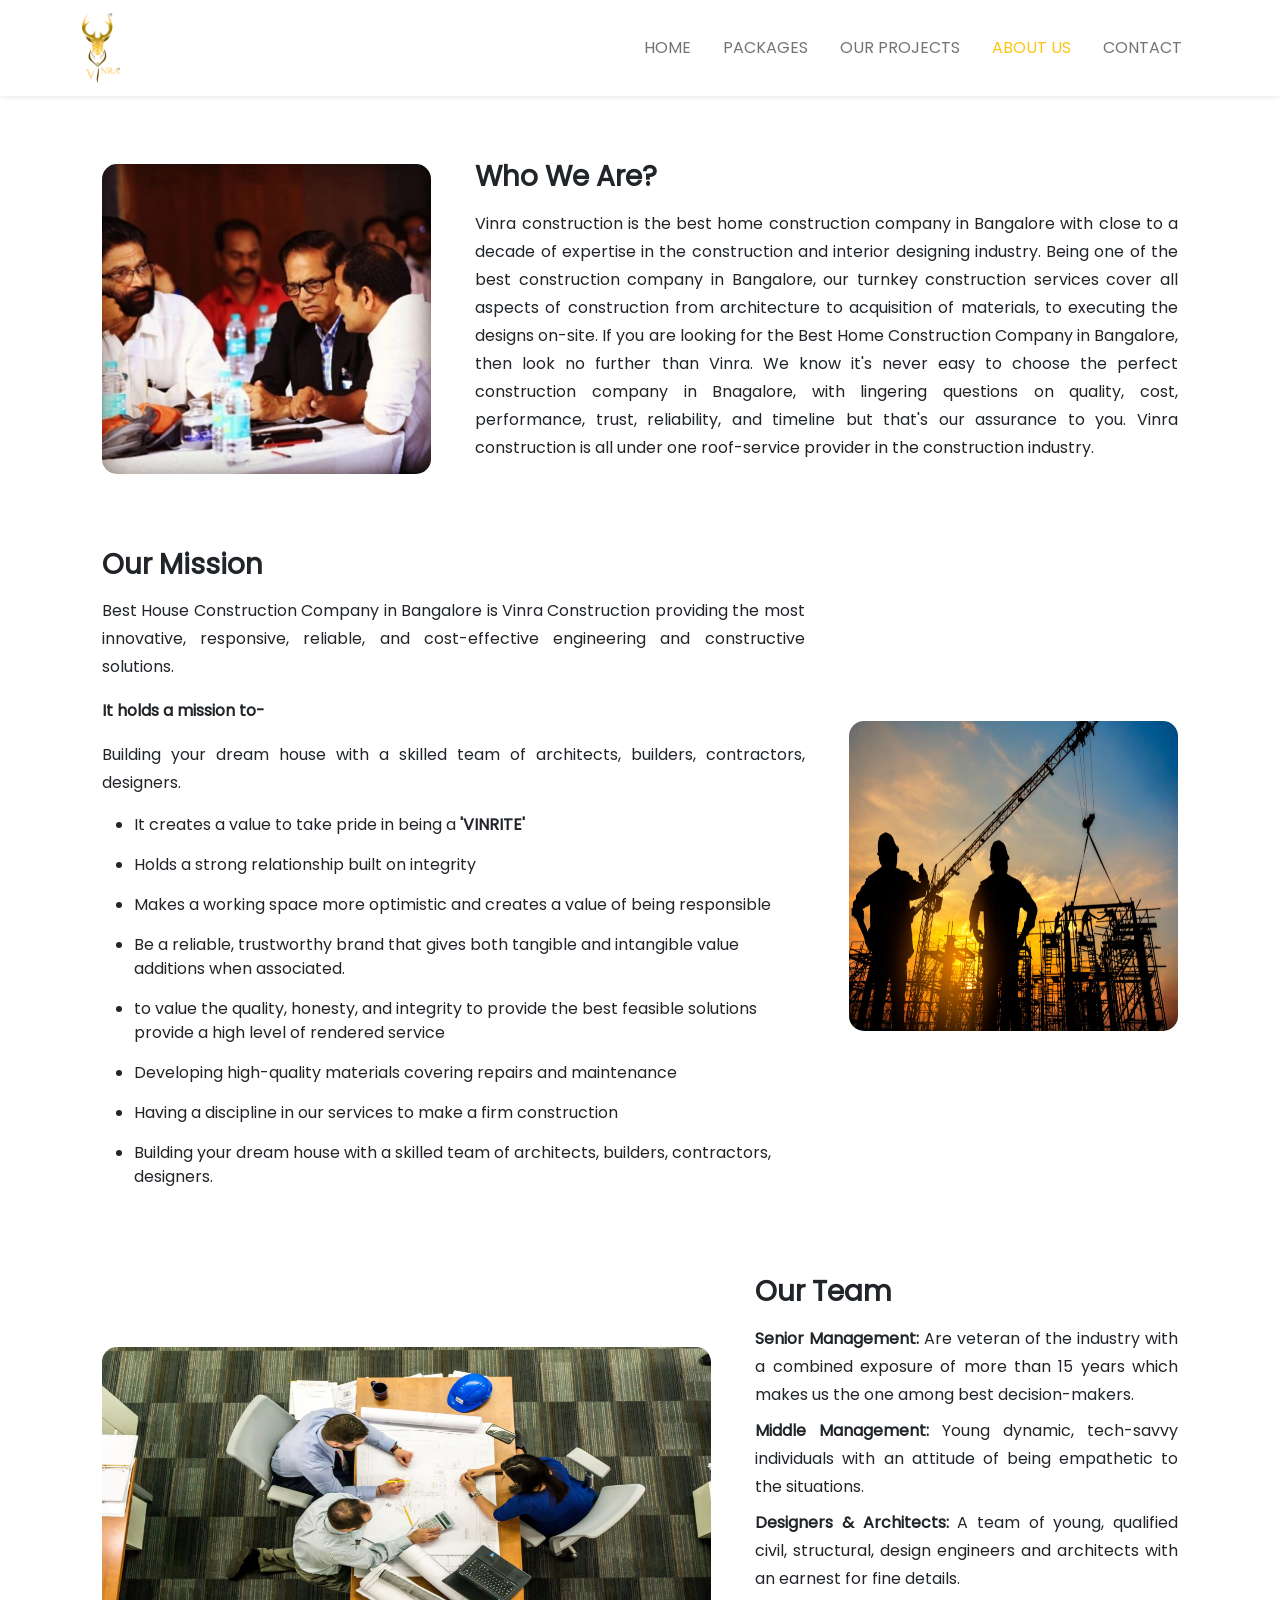
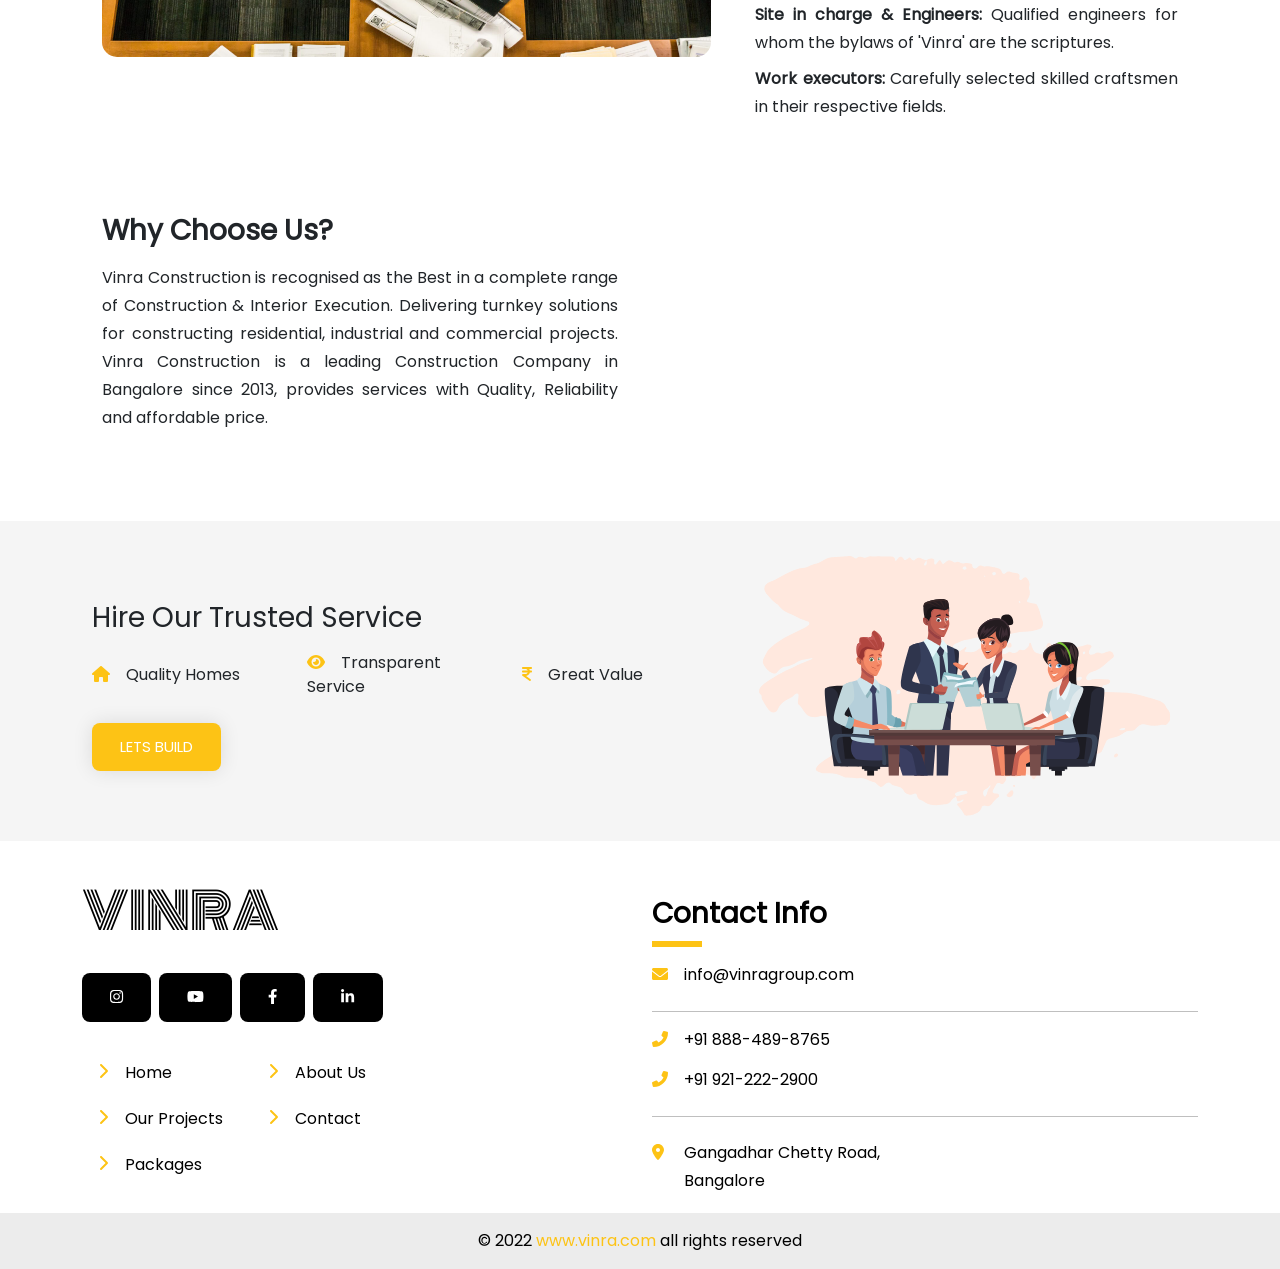
==== about-us.html @ 074fa720 "first commit" ====
<!DOCTYPE html>
<html lang="en">
<head>
  <meta charset="UTF-8">
  <meta http-equiv="X-UA-Compatible" content="IE=edge">
  <meta name="viewport" content="width=device-width, initial-scale=1.0">
  <link href="./assets/images/logo.png" type="image/x-icon" rel="icon">
  <title>About Us | Vinra</title>
  <!-- css library -->
  <link href="./assets/library/bootstrap/css/bootstrap.min.css" rel="stylesheet">
  <link href="./assets/library/fa/css/all.min.css" rel="stylesheet">
  <link href="./assets/library/animate/animate.min.css" rel="stylesheet">
  <link href="./assets/library/swiper/css/swiper.css" rel="stylesheet">
  <!-- custom css -->
  <link href="./assets/library/custom/css/main.css" rel="stylesheet">
</head>
<body>
  <!-- header -->
  <nav id="header" class="navbar navbar-expand-md navbar-light shadow-sm fixed-top navbar-custom">
    <div class="container">
      <a class="navbar-brand" href="index.html">
        <img class="img-fluid brand-img" src="./assets/images/logo.png" alt="">
      </a>
      <button class="navbar-toggler" type="button" data-bs-toggle="collapse" data-bs-target="#navbarScroll" aria-controls="navbarScroll" aria-expanded="false" aria-label="Toggle navigation">
        <span class="navbar-toggler-icon"></span>
      </button>
      <div class="collapse navbar-collapse" id="navbarScroll">
        <ul class="navbar-nav ms-auto my-2 my-lg-0 navbar-nav-scroll" style="--bs-scroll-height: 250px;">
          <li class="nav-item px-2">
            <a class="nav-link" href="index.html">HOME</a>
          </li>
          <li class="nav-item px-2">
            <a class="nav-link" href="packages.html">PACKAGES</a>
          </li>
          <li class="nav-item px-2">
            <a class="nav-link" href="our-projects.html">OUR PROJECTS</a>
          </li>
          <li class="nav-item px-2">
            <a class="nav-link active" href="about-us.html">ABOUT US</a>
          </li>
          <li class="nav-item px-2">
            <a class="nav-link" href="contact.html">CONTACT</a>
          </li>
        </ul>  
      </div>
    </div>
  </nav>
  <section class="main">
    <section id="about">
      <div class="container">
        <div class="about-block">
          <div class="row align-items-center">
            <div class="col-xs-12 col-sm-12 col-md-12 col-lg-4 col-xl-4 col-xxl-4 order-last order-lg-first">
              <div class="about-img">
                <img class="img-fluid" src="./assets/images/about/who-we-are.jpeg" alt="">
              </div>
            </div>
            <div class="col-xs-12 col-sm-12 col-md-12 col-lg-8 col-xl-8 col-xxl-8 order-first order-lg-last">
              <div class="about-content">
                <h3 class="fw-bold text-start mb-3">Who We Are?</h3>
                <p>
                  Vinra construction is the best home construction company in Bangalore with close 
                  to a decade of expertise in the construction and interior designing industry. 
                  Being one of the best construction company in Bangalore, our turnkey construction 
                  services cover all aspects of construction from architecture to acquisition of materials, 
                  to executing the designs on-site. If you are looking for the Best Home Construction Company 
                  in Bangalore, then look no further than Vinra. We know it's never easy to choose the perfect 
                  construction company in Bnagalore, with lingering questions on quality, cost, performance, 
                  trust, reliability, and timeline but that's our assurance to you. 
                  Vinra construction is all under one roof-service provider in the construction industry.
                </p>
              </div>
            </div>
          </div>
        </div>  
        <div class="about-block">
          <div class="row align-items-center">
            <div class="col-xs-12 col-sm-12 col-md-12 col-lg-8 col-xl-8 col-xxl-8">
              <div class="about-content">
                <h3 class="fw-bold text-start mb-3">Our Mission</h3>
                <p>
                  Best House Construction Company in Bangalore is Vinra Construction providing 
                  the most innovative, responsive, reliable, and cost-effective engineering and 
                  constructive solutions.
                </p>
                <p class="fw-bold">
                  It holds a mission to-
                </p>
                <p>
                  Building your dream house with a skilled team of 
                  architects, builders, contractors, designers.
                </p>
                <ul>
                  <li class="mb-3">
                    It creates a value to take pride in being a <span class="fw-bold">'VINRITE'</span>
                  </li>
                  <li class="mb-3">
                    Holds a strong relationship built on integrity
                  </li>
                  <li class="mb-3">
                    Makes a working space more optimistic and creates a value of being responsible
                  </li>
                  <li class="mb-3">
                    Be a reliable, trustworthy brand that gives both tangible 
                    and intangible value additions when associated.
                  </li>
                  <li class="mb-3">
                    to value the quality, honesty, and integrity to provide the best feasible 
                    solutions provide a high level of rendered service
                  </li>
                  <li class="mb-3">
                    Developing high-quality materials covering repairs and maintenance
                  </li>
                  <li class="mb-3">
                    Having a discipline in our services to make a firm construction
                  </li>
                  <li class="mb-3">
                    Building your dream house with a skilled team of architects, builders, contractors, designers.
                  </li>
                </ul>  
              </div>
            </div>
            <div class="col-xs-12 col-sm-12 col-md-12 col-lg-4 col-xl-4 col-xxl-4">
              <div class="about-img">
                <img class="img-fluid" src="./assets/images/about/mission.jpg" alt="">
              </div>
            </div>
          </div>
        </div>
        <div class="about-block">
          <div class="row align-items-center">
            <div class="col-xs-12 col-sm-12 col-md-12 col-lg-7 col-xl-7 col-xxl-7 order-last order-lg-first">
              <div class="about-img">
                <img class="img-fluid" src="./assets/images/about/our-team.jpg" alt="">
              </div>
            </div>
            <div class="col-xs-12 col-sm-12 col-md-12 col-lg-5 col-xl-5 col-xxl-5 order-first order-lg-last">
              <div class="about-content">
                <h3 class="fw-bold text-start mb-3">Our Team</h3>
                <p class="mb-2">
                  <span class="fw-bold">Senior Management:</span> 
                  Are veteran of the industry with a combined exposure of 
                  more than 15 years which makes us the one among best decision-makers.
                </p>
                <p class="mb-2">
                  <span class="fw-bold">Middle Management:</span> Young dynamic, tech-savvy individuals with an 
                    attitude of being empathetic to the situations.
                </p>    
                <p class="mb-2">
                  <span class="fw-bold">Designers & Architects:</span> A team of young, qualified civil, 
                  structural, design engineers and architects with an earnest for fine details.
                </p>  
                <p class="mb-2">
                  <span class="fw-bold">Site in charge & Engineers:</span> Qualified engineers for whom 
                  the bylaws of 'Vinra' are the scriptures.
                </p>  
                <p class="mb-2">
                  <span class="fw-bold">Work executors:</span> Carefully selected skilled craftsmen 
                  in their respective fields.
                </p>  
              </div>
            </div>
          </div>
        </div>
        <div class="about-block">
          <div class="row align-items-center">
            <div class="col-xs-12 col-sm-12 col-md-12 col-lg-5 col-xl-6 col-xxl-6">
              <div class="about-content">
                <h3 class="fw-bold text-start mb-3">Why Choose Us?</h3>
                <p class="mb-2">
                  Vinra Construction is recognised as the Best in a complete range of Construction & 
                  Interior Execution. Delivering turnkey solutions for constructing residential, 
                  industrial and commercial projects. Vinra Construction is a leading Construction 
                  Company in Bangalore since 2013, provides services with Quality, Reliability and 
                  affordable price.
                </p>
              </div>
            </div>
            <div class="col-xs-12 col-sm-12 col-md-12 col-lg-6 col-xl-6 col-xxl-6">
              <div class="about-video text-center">
                <iframe 
                  src="https://www.youtube.com/embed/7TGy35PVi9c">
                </iframe>
              </div>
            </div>
          </div>
        </div>  
      </div>
    </section>
    <!-- consultation -->
    <section id="consultation">
      <div class="container">
        <div class="row align-items-center">
          <div class="col-xs-12 col-sm-6 col-md-7 col-lg-7 col-xl-7 col-xxl-7">
            <div class="consult-block text-left">
              <h3 class=" mb-3">
                Hire Our Trusted Service
              </h3>
              <div class="row align-items-center">
                <div class="col-xs-12 col-xs-12 col-md-10 col-lg-6 col-xl-4">
                  <p class="mb-4">
                    <i class="fa fa-home me-3 text-primary"></i>Quality Homes
                  </p>
                </div>
                <div class="col-xs-12 col-xs-12 col-md-10 col-lg-6 col-xl-4">
                  <p class="mb-4">
                    <i class="fa fa-eye me-3 text-primary"></i>Transparent Service
                  </p>
                </div>
                <div class="col-xs-12 col-xs-12 col-md-10 col-lg-6 col-xl-4">
                  <p class="mb-4">
                    <i class="fa fa-inr me-3 text-primary"></i>Great Value
                  </p>
                </div>
              </div>    
              <button class="btn btn-primary" href="">LETS BUILD</button>
            </div>
          </div>
          <div class="col-xs-12 col-sm-6 col-md-5 col-lg-5 col-xl-5 col-xxl-5">
            <div class="image-block text-center">
              <img class="img-fluid" src="./assets/images/contact/consultation.svg">
            </div>
          </div>
        </div>
      </div>
    </section>          
    <!-- footer -->
    <section id="footer">
      <div class="container pt-4 pb-1 pt-4">
        <div class="row">
          <div class="col-xs-12 col-sm-12 col-md-6 col-lg-6 col-xl-6 col-xxl-6">
            <div class="comp-info">
              <h1 class="m-0 py-3 title-brand">VINRA</h1>
              <div class="d-flex py-3 sm-content">
                <a class="btn btn-secondary me-2" target="_blank" href="https://www.instagram.com/">
                  <i class="fa-brands fa-instagram"></i>
                </a>
                <a class="btn btn-secondary me-2" target="_blank" href="https://www.youtube.com/channel/">
                  <i class="fab fa-youtube"></i>
                </a>
                <a class="btn btn-secondary me-2" target="_blank" href="https://www.facebook.com/">
                  <i class="fab fa-facebook-f"></i>
                </a>
                <a class="btn btn-secondary me-2" target="_blank" href="https://www.linkedin.com/in/">
                  <i class="fab fa-linkedin-in"></i>
                </a>
              </div>
              <div class="link-content py-3 d-flex">
                <div class="left-link px-3">
                  <p class="mb-2">
                    <i class="fa-solid fa-chevron-right text-primary"></i>
                    <a class="btn btn-link text-decoration-none text-secondary" href="index.html">Home</a>
                  </p>
                  <p class="mb-2">
                    <i class="fa-solid fa-chevron-right text-primary"></i>
                    <a class="btn btn-link text-decoration-none text-secondary" href="our-projects.html">Our Projects</a>
                  </p>
                  <p class="mb-2">
                    <i class="fa-solid fa-chevron-right text-primary"></i>
                    <a class="btn btn-link text-decoration-none text-secondary" href="packages.html">Packages</a>
                  </p>
                </div>
                <div class="right-link px-3">
                  <p class="mb-2">
                    <i class="fa-solid fa-chevron-right text-primary"></i>
                    <a class="btn btn-link text-decoration-none text-secondary" href="about-us.html">About Us</a>
                  </p>
                  <p class="mb-2">
                    <i class="fa-solid fa-chevron-right text-primary"></i>
                    <a class="btn btn-link text-decoration-none text-secondary" href="contact.html">Contact</a>
                  </p>
                </div>
              </div>
            </div>
          </div>
          <div class="col-xs-12 col-sm-12 col-md-6 col-lg-6 col-xl-6 col-xxl-6">
            <div class="contact-content pt-3">
              <h3 class="fw-bold m-0 pb-3 my-3">Contact Info</h3>
              <p class="mb-4">
                <i class="fa fa-envelope me-3 text-primary"></i>info@vinragroup.com
              </p>
              <hr />
              <p class="mb-3">
                <i class="fa fa-phone-alt me-3 text-primary"></i>+91 888-489-8765
              </p>
              <p class="mb-4">
                <i class="fa fa-phone-alt me-3 text-primary"></i>+91 921-222-2900
              </p>
              <hr />
              <div class="pt-2">
                <p class="mb-1 addr-one">
                  <i class="fa fa-map-marker-alt me-3 text-primary"></i>
                  Gangadhar Chetty Road,
                </p>
                <p class="mb-3 ms-4 addr-three">
                  Bangalore
                </p>
              </div>
            </div>  
          </div>
        </div>
      </div>
      <div class="all-rights">
        <div class="container pt-3 pb-3">
          <div class="content">
            <p class="m-0 text-center">© 2022 <span class="text-primary">www.vinra.com</span> all rights reserved</p>
          </div>
        </div>
      </div>
    </section>
    <a href="#" class="scroll-top d-flex text-white align-items-center justify-content-center">
      <i class="fa-solid fa-arrow-up"></i>
    </a>
  </section>  
  <!-- js library -->
  <script src="./assets/library/jquery/jquery.min.js"></script>
  <script src="./assets/library/bootstrap/js/bootstrap.min.js"></script>
  <script src="./assets/library/fa/js/all.min.js"></script>
  <script src="./assets/library/swiper/js/swiper.min.js"></script>
  <script src="https://smtpjs.com/v3/smtp.js"></script>
  <!-- custom js -->
  <script src="./assets/library/custom/js/main.js"></script>
</body>
</html>
---- assets/library/custom/css/main.css ----
@font-face {
  font-family: PoppinsReguler;
  src:url("../../fonts/Poppins-Regular.ttf");
}
@font-face {
  font-family: Monoton;
  src:url("../../fonts/Monoton-Regular.ttf");
}
:root {
  --dark: #282F34;
  --light: #969595;
  --white: #FFFFFF;
  --primary: #fdc315;
  --secondary: #000;
  --hoverprim: #02e3e3;
  --hoversec: #6f8290;
  --green: #9cbb78;
}

/* common */
*{
  border: 0;
  margin: 0;
  padding: 0;
  box-sizing: border-box;
}
body{
  font-family: PoppinsReguler;
}
a, a:hover, a:focus{
  color: #212529;
  box-shadow: none !important;
}
.text-primary{
  color: var(--primary) !important;
}
.text-secondary{
  color: var(--secondary) !important;
}
.text-light{
  color: var(--light) !important;
}
.text-green{
  color: var(--green) !important;
}
.btn-primary, .btn-primary:hover,
.btn-primary:focus, .btn-primary:active,
.btn-primary:disabled, 
.btn-primary:active:focus:not(:disabled):not(.disabled){
  border: 0;
  z-index: 1;
  outline: 0;
  font-size: 15px;
  font-weight: 500;
  overflow: hidden;
  border-radius: 8px;
  padding: 13px 28px;
  position: relative;
  color: var(--white);
  transition: 0.2s ease;
  text-transform: capitalize;
  border-color: var(--primary);
  background: var(--primary);
  box-shadow: 0 0 20px rgba(0, 0, 0, .11);
}
.btn-primary:hover {
  transform: scale(1.06);
  -webkit-transform: scale(1.06);
  box-shadow: 0 0 30px rgba(0,0,0,.2);
  background-color: var(--secondary) !important;
}
.btn-secondary, .btn-secondary:hover,
.btn-secondary:focus, .btn-secondary:active,
.btn-secondary:disabled, 
.btn-secondary:active:focus:not(:disabled):not(.disabled){
  border: 0;
  z-index: 1;
  outline: 0;
  font-size: 15px;
  font-weight: 500;
  overflow: hidden;
  border-radius: 8px;
  padding: 13px 28px;
  position: relative;
  color: var(--white);
  transition: 0.2s ease;
  text-transform: capitalize;
  border-color: var(--secondary);
  background: var(--secondary);
  box-shadow: 0 0 20px rgba(0, 0, 0, .11);
}
.btn-secondary:hover {
  transform: scale(1.06);
  -webkit-transform: scale(1.06);
  box-shadow: 0 0 30px rgba(0,0,0,.2);
  background-color: var(--primary) !important;
}
.btn-lg{
  font-size: 18px !important;
  height: 80px !important;
  line-height: 80px !important;
  padding: 0 80px !important;
}
.btn-yellow{
  color: var(--secondary) !important;
  background-color: var(--primary) !important;
}
.btn-yellow:hover{
  background-color: var(--white) !important; 
}
.btn-green{
  color: var(--white) !important;
  border-color: var(--green) !important;
  background-color: var(--green) !important;
}
.title-brand{
  font-size: 50px;
  font-weight: 500;
  font-family: Monoton;
}
.main{
  margin-top: 95px;
}
.scroll-top{
  opacity: 0;
  right: 15px;
  bottom: 15px;
  z-index: 995;
  width: 40px;
  height: 40px;
  position: fixed;
  visibility: hidden;
  border-radius: 40px;
  transition: all 0.4s;
  background: var(--primary);
}
.scroll-top.active {
  opacity: 1;
  visibility: visible;
}
@media (max-width: 576px) {}

/* header */
.navbar-custom{
  background-color: #FFFFFF;
}
.navbar-custom .brand-img{
  width: 100%;
  height: 70px;
}
.navbar-custom .nav-item .nav-link:hover{
  color: rgba(0,0,0,1);
}
.navbar-custom .nav-item .nav-link.active{
  color: var(--primary);
}
.navbar-custom .drop-toggle{
  position: relative;
  display: inline-block;
}
.navbar-custom .drop-menu{
  min-width: 180%;
  background: #f2f2f2;
  display: none;
  position: absolute;
  z-index: 999;
  left: 0;
}
.navbar-custom .drop-toggle:hover .drop-menu{
  display: block;
  list-style: none;
  padding: 10px 0px 10px 0px;
}
.navbar-custom .drop-list a{
  text-decoration: none;
  padding: 7px 0px 7px 0px;
}

/* footer */
#footer{
  color: var(--secondary);
  background-color: #FFFFFF;
}
#footer .comp-info .link-content a{
  transition: .7s;
}
#footer .comp-info .link-content a:hover{
  letter-spacing: 2px;
}
#footer .contact-content h3 {
  position: relative;
}
#footer .contact-content h3::after {
  left: 0;
  bottom: 0;
  width: 50px;
  content: "";
  position: absolute;
  border: 3px solid var(--primary);
  background-color: var(--primary);
}
#footer .contact-content .addr-two,
#footer .contact-content .addr-three {
  padding-left: 8px;  
}
#footer .all-rights{
  background-color: #ececec;
}

/* landing */
#landing{
  width: 100%;
}
#landing .carousel-caption{
  top: 50%;
  left: 4%;
  width: 40%;
}
#landing .carousel-caption h4{
  color: #fff;
  font-weight: 600;
  line-height: 32px;
  text-align: left;
  padding: 30px 30px;
  letter-spacing: 2px;
  box-sizing: border-box;
  backdrop-filter: blur(9px);
  background: rgba(9,9,9,.2);
  border-radius: 25px 5px 25px 5px;
  border: 3px solid var(--primary);
}

/* expertise */
#expertise{
  width: 100%;
  background: var(--white);
}
#expertise .container{
  padding-top: 30px;
  padding-bottom: 20px;
}
#expertise .expertise-block{
  padding: 20px 20px 20px 20px;
}
#expertise .expertise-block .flip-card {
  width: 240px;
  height: 240px;
  perspective: 1000px;
  border-radius: 10px;
  border: 1px solid var(--white);
  background-color: transparent;
}
#expertise .expertise-block .flip-card-inner {
  width: 100%;
  height: 100%;
  position: relative;
  text-align: center;
  border-radius: 10px;
  border: 1px solid var(--white);
  transition: transform 0.6s;
  transform-style: preserve-3d;
  backface-visibility: hidden;
  -moz-backface-visibility: hidden;
  box-shadow: 0 4px 8px 0 rgba(0, 0, 0, 0.2);
}
#expertise .expertise-block .flip-card:focus {
  outline: 0;
}
#expertise .expertise-block .flip-card:hover .flip-card-inner,
#expertise .expertise-block .flip-card:focus .flip-card-inner{
  transform: rotateY(180deg);
}
#expertise .expertise-block .flip-card-front,
#expertise .expertise-block .flip-card-back {
  width: 100%;
  height: 100%;
  position: absolute;
}
#expertise .expertise-block .flip-card-front img{
  width: 105px;
  height: 105px;
}
#expertise .expertise-block .flip-card-front {
  z-index: 2;
  color: black;
  border-radius: 10px;
  background: var(--white);
  padding: 30px 15px 10px 15px;
  border: 1px solid var(--white);
}
#expertise .expertise-block .flip-card-back {
  z-index: 1;
  color: white;
  display: flex;
  align-items: center;
  justify-content: center;
  border-radius: 10px;
  transform: rotateY(180deg);
  background: var(--primary);
  padding: 10px 15px 10px 15px;
  border: 1px solid var(--primary);
}

/* how-it-works */
#how-it-works {
  width: 100%;
	background-color: #FFF8E6;
}
#how-it-works .container{
  padding-top: 30px;
  padding-bottom: 30px;
}
#how-it-works .work-block{
  padding: 20px 20px 20px 20px;
}
#how-it-works .work-img{
  text-align: center;
  padding: 20px 50px 20px 50px;
}
#how-it-works .work-img img{
  height: 80%;
}
#how-it-works .work-body{
  text-align: justify;
  border-radius: 10px;
  background: #FFFFFF;
  padding: 20px 10px 20px 10px;
  
}
#how-it-works .swiper-button-prev,  
#how-it-works .swiper-button-next{
  top: 35%;
  width: 30px;
  height: 15px;
  padding: 15px 5px;
  border-radius: 20px;
  background-size: 10px 16px;
  background-color: var(--primary);
}
@media (min-width: 992px) {}
@media (max-width: 576px) {
  #how-it-works .work-img{
    padding: 10px 25px 10px 25px;
  }
  #how-it-works .swiper-button-prev,  
  #how-it-works .swiper-button-next{
    top: 25%;
  }
  #how-it-works .swiper-button-prev{
    left: 0px;
  }
  #how-it-works .swiper-button-next{
    right: 0px;
  }
}  

/* why choose */
#why-choose{
  width: 100%;
  background: url("../../../images/why-choose/backgroud.png");
}
#why-choose .container{
  padding-top: 30px;
  padding-bottom: 20px;
}
#why-choose .choose-block{
  padding: 20px 20px 20px 20px;
}
#why-choose .choose-content{
  height: 193px;
  text-align: center;
  border-radius: 5px;
  background: #fff;
  margin: 15px 10px;
  padding: 20px 15px 15px 15px;
  box-shadow: 0 35px 30px 0 rgba(0,0,0,.06);
}
#why-choose .choose-content img{
  width: 70px;
}

/* packages */
#packages{
  background: rgb(250, 250, 250) none repeat scroll 0% 0%;
}
#packages .container{
  padding-top: 30px;
  padding-bottom: 20px;
}
#packages .package-block{
  background-color: #fff;
  margin: 20px 10px 20px 10px;
  padding: 5px 15px 15px 15px;
  box-shadow: 0 0 20px rgb(0 0 0 / 7%); 
}
#packages .acc-header{
  padding: 10px 10px 10px 10px;
}
#packages .acc-header img{
  width: 90px;
  padding: 10px 10px 10px 10px;
}
#packages .acc-header h5{
  font-weight: 600;
  padding: 0px 0px 0px 15px;
}
#packages .accordion-item{
  border: unset;
  border-top: 1px solid rgba(0,0,0,.125);
}
#packages .accordion-button:not(.collapsed){
  color: unset;
  background-color: unset;
  box-shadow: unset;
}
#packages .accordion-button:focus{
  border-color: unset;
  box-shadow: unset;
}
#packages .list-group-item{
  border: unset;
}

/* faq */
#faq {
  width: 100%;
	background-color: #F5F5F5;
}
#faq .container{
  padding-top: 30px;
  padding-bottom: 20px;
}
#faq .faq-block{
  padding: 30px 40px;
  border-radius: 15px;
  background-color: rgba(0,0,0,0.7);
}
#faq .faq-block .accordion-item,
#faq .faq-block .accordion-header,
#faq .faq-block .accordion-button,
#faq .faq-block .accordion-collapse,
#faq .faq-block .accordion-body{
  background-color: transparent
}
#faq .faq-block .accordion-header,
#faq .faq-block .accordion-button{
  color: var(--primary);
}
#faq .faq-block .accordion-collapse,
#faq .faq-block .accordion-body{
  color: var(--white);
}
#faq .accordion-item{
  border: unset;
  border-top: 1px solid rgba(0,0,0,.125);
}
#faq .accordion-button:not(.collapsed){
  color: unset;
  background-color: unset;
  box-shadow: unset;
}
#faq .accordion-button::after{
  display: none;
}
#faq .accordion-button:focus{
  border-color: unset;
  box-shadow: unset;
}
#faq .list-group-item{
  border: unset;
}

/* brands */
#brands {
  width: 100%;
	background-color: #ffffff;
}
#brands .container{
  padding-top: 30px;
  padding-bottom: 30px;
}
#brands .swiper-block{
  padding: 20px 15px 20px 15px;
}

/* testimonials */
#testimonials {
  width: 100%;
	background-color: #fff;
}
#testimonials .container{
  padding-top: 30px;
  padding-bottom: 20px;
}
#testimonials .swiper-block{
  padding: 20px 15px 20px 15px;
}
#testimonials .slider-container {
	position: relative;
}
#testimonials .swiper-container {
	position: static;
	width: 86%;
	text-align: center;
}
#testimonials .swiper-button-prev:focus,
#testimonials .swiper-button-next:focus {
	outline: none;
}
#testimonials .swiper-button-prev {
	left: -12px;
	background-image: url("data:image/svg+xml;charset=utf-8,%3Csvg%20xmlns%3D'http%3A%2F%2Fwww.w3.org%2F2000%2Fsvg'%20viewBox%3D'0%200%2028%2044'%3E%3Cpath%20d%3D'M0%2C22L22%2C0l2.1%2C2.1L4.2%2C22l19.9%2C19.9L22%2C44L0%2C22L0%2C22L0%2C22z'%20fill%3D'%23707375'%2F%3E%3C%2Fsvg%3E");
	background-size: 18px 28px;
}
#testimonials .swiper-button-next {
	right: -12px;
	background-image: url("data:image/svg+xml;charset=utf-8,%3Csvg%20xmlns%3D'http%3A%2F%2Fwww.w3.org%2F2000%2Fsvg'%20viewBox%3D'0%200%2028%2044'%3E%3Cpath%20d%3D'M27%2C22L27%2C22L5%2C44l-2.1-2.1L22.8%2C22L2.9%2C2.1L5%2C0L27%2C22L27%2C22z'%20fill%3D'%23707375'%2F%3E%3C%2Fsvg%3E");
	background-size: 18px 28px;
}
#testimonials .card {
	border: none;
  position: relative;
  padding: 10px 10px 10px 10px;
	background-color: transparent;
}
#testimonials .card-image {
	width: 80px;
	height: 80px;
	margin-right: auto;
	margin-bottom: 1.25rem;
	margin-left: auto;
	border-radius: 50%;
}
#testimonials .card-body {
	padding: 0;
}
#testimonials .testimonial-text {
	margin-bottom: 1rem;
}
#testimonials .testimonial-author {
	margin-bottom: 0;
	color: #181c3b;
}
@media (min-width: 1200px) {
  #testimonials .swiper-container {
    width: 96%;
  }
  #testimonials .swiper-button-prev {
    left: -28px;
  }
  #testimonials .swiper-button-next {
    right: -28px;
  }
}
@media (min-width: 992px) {
  #testimonials .swiper-container {
    width: 92%;
  }
  #testimonials .swiper-button-prev {
    left: -16px;
    width: 22px;
    background-size: 22px 34px;
  }
  #testimonials .swiper-button-next {
    right: -16px;
    width: 22px;
    background-size: 22px 34px;
  }
}

/* consultation */
#consultation{
  width: 100%;
  background-color: #F5F5F5;
}
#consultation .container{
  padding-top: 30px;
  padding-bottom: 20px;
}
#consultation .consult-block{
  padding: 15px 10px 15px 10px;
}
#consultation .video-block iframe{
  width: 100%;
  height: 280px;
  border-radius: 15px;
}

/* recent works */
#recent-work{
  width: 100%;
  background-color: #FFFFFF;
}
#recent-work .container{
  padding-top: 30px;
  padding-bottom: 30px;
}
#recent-work .work-content{
  padding: 15px 10px 15px 10px;
}
#recent-work .img-content img{
  border-radius: 15px;
}
#recent-work .info-content{
  border-radius: 15px;
  padding: 15px 10px 15px 10px;
  box-shadow: 0 0 20px rgba(0,0,0,.1);
}
#recent-work .info-content .col-6:nth-child(1),
#recent-work .info-content .col-6:nth-child(3){
  border-right: 1px solid var(--light);
}
#recent-work .info-content .recent-btn{
  background-color: #fdc315;
  border: 1px solid #fdc315;
}

/* about */
#about{
  width: 100%;
  background: #FFFFFF;
}
#about .container{
  padding-top: 30px;
  padding-bottom: 30px;
}
#about .about-block{
  padding: 20px 10px 20px 10px;
}
#about .about-img,
#about .about-content{
  padding: 15px 10px 15px 10px;
}
#about .about-img img{
  width: 100%;
  height: 310px;
  border-radius: 15px;
}
#about .about-video iframe{
  width: 100%;
  height: 280px;
  border-radius: 15px;
}
#about .about-content p{
  font-size: 16px;
  line-height: 28px;
  text-align: justify;
}

/* contact form */
#contact-form{
  width: 100%;
  background: #FFFFFF;
}
#contact-form .container{
  padding-top: 30px;
  padding-bottom: 30px;
}
#contact-form .form-block{
  border-radius: 25px;
  background: #F5F5F5;
  padding: 25px 10px 25px 10px;
}

/* contact info */
#contact-info{
  width: 100%;
  background: #FFFFFF;
}
#contact-info .container{
  padding-top: 30px;
  padding-bottom: 30px;
}
#contact-info .info-content{
  padding: 25px 10px 25px 10px;
}
#contact-info .map-content{
  background: #F5F5F5;
}
#contact-info .map-content iframe{
  width: 100%;
  height: 400px;
}

/* construction types */
#const-types{
  width: 100%;
  background: url("../../../images/why-choose/backgroud.png");
}
#const-types .container{
  padding-top: 30px;
  padding-bottom: 30px;
}
#const-types .const-block{
  padding: 20px 10px 20px 10px;
}
#const-types .const-image img{
  width: 100%;
  height: 450px;
  border-radius: 15px;
}
#const-types .const-content{
  position: relative;
  border-radius: 15px;
  text-align: justify;
  margin: -40px 15px 5px 15px;
  padding: 15px 10px 15px 10px;
  background-color: #FFFFFF;
  box-shadow: 0px 10px 30px 0px rgba(0,0,0,0.1);
}

/* greenhome landing */
#greenhome-landing{
  width: 100%;
  background: url("../../../images/green-home/bg-green-home.png") center center no-repeat;
  background-size: cover;  
}
#greenhome-landing .container{
  padding-top: 30px;
  padding-bottom: 30px; 
}
#greenhome-landing .lt-content{
  padding-top: 25px;
  padding-bottom: 25px; 
}
#greenhome-landing .rt-content{
  padding: 25px 55px 25px 55px;
}
#greenhome-landing .rt-content img{
  border-radius: 5px;
  box-shadow: 0 35px 30px 0 rgba(0,0,0,.06);
}

/* greenhome necessity */
#greenhome-necessity{
  width: 100%;
  background-color:var(--white); 
}
#greenhome-necessity .container{
  padding-top: 30px;
  padding-bottom: 20px;
}
#greenhome-necessity .necessity-content{
  padding: 20px 25px 20px 25px;
}

/* greenhome how */
#greenhome-how{
  width: 100%;
  background: var(--white);
}
#greenhome-how .container{
  padding-top: 30px;
  padding-bottom: 20px;
}
#greenhome-how .how-block{
  padding: 20px 20px 20px 20px;
}
#greenhome-how .how-content{
  padding: 20px 20px;
}

/* greenhome why */
#greenhome-why{
  width: 100%;
  color: var(--white);
  background: url("../../../images/green-home/bg-why.png") center center no-repeat;
  background-size: cover;
  background-attachment: fixed;
}
#greenhome-why .container{
  padding-top: 30px;
  padding-bottom: 20px;
}
#greenhome-why .why-block{
  padding: 20px 20px 20px 20px;
}
#greenhome-why .why-content{
  height: 193px;
  text-align: left;
  padding: 20px 20px;
}
#greenhome-why .why-content img{
  width: 70px;
}

/* greenhome consultation */
#greenhome-consult{
  width: 100%;
  background: url("../../../images/green-home/green-consult.png") center center no-repeat;
  background-size: cover;
}
#greenhome-consult .container{
  padding-top: 30px;
  padding-bottom: 20px;
}
#greenhome-consult .consult-block{
  padding: 15px 10px 15px 10px;
}



/* quote */
/* #quote{
  width: 100%;
  color: #000;
  background-color: var(--primary);
}
#quote .container{
  padding-top: 30px;
  padding-bottom: 20px;
}
#quote .quote-content{
  padding: 15px 10px 15px 10px;
} */
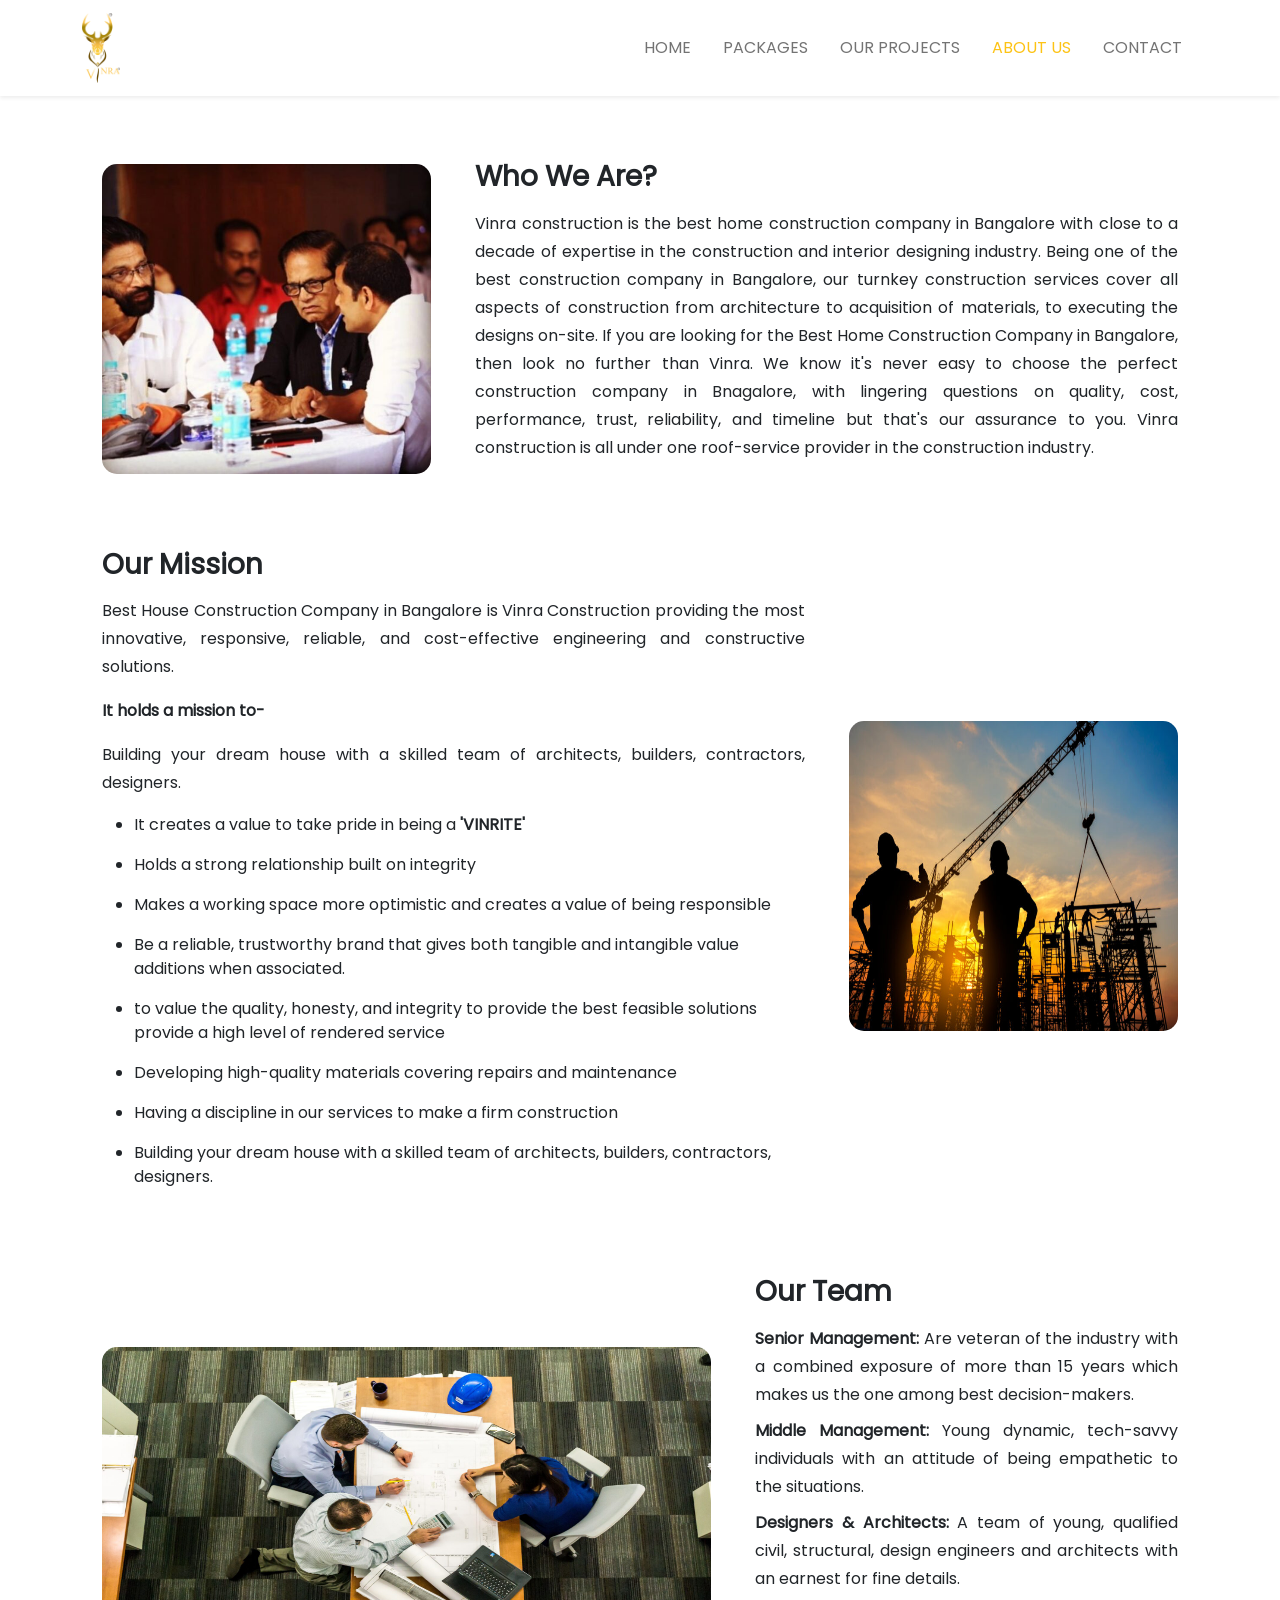
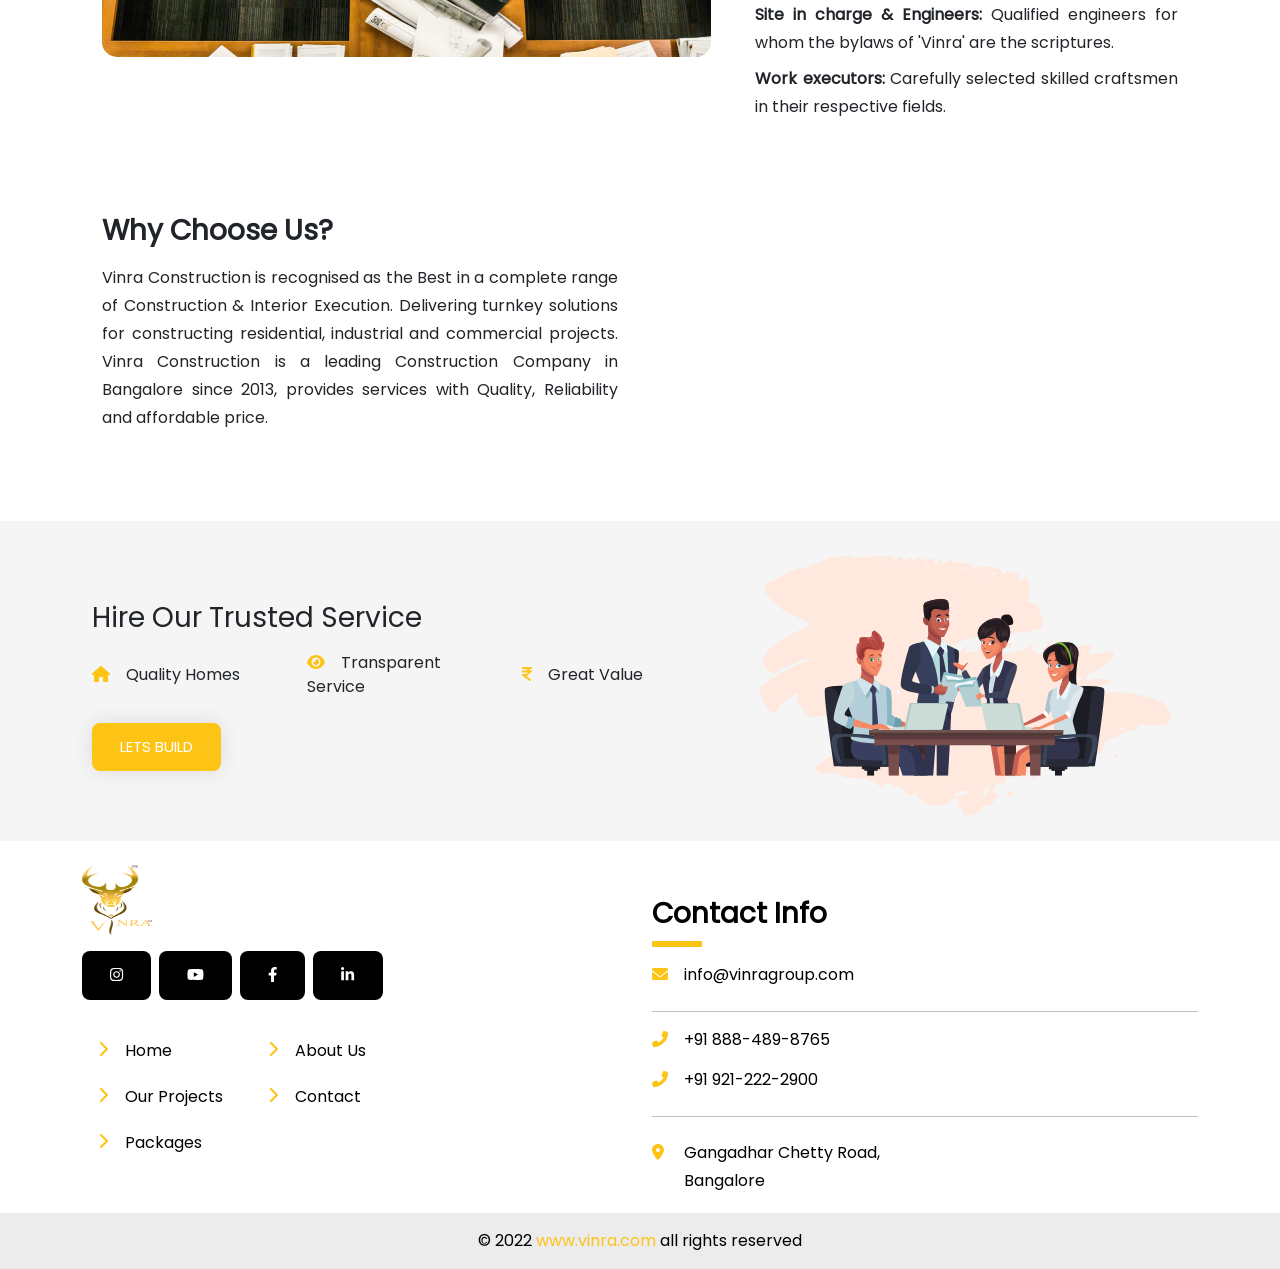
==== commit 43165c12: "final update." ====
--- a/about-us.html
+++ b/about-us.html
@@ -51,14 +51,14 @@
         <div class="about-block">
           <div class="row align-items-center">
             <div class="col-xs-12 col-sm-12 col-md-12 col-lg-4 col-xl-4 col-xxl-4 order-last order-lg-first">
-              <div class="about-img">
+              <div class="about-img animated wow fadeInDown" data-wow-delay="1s">
                 <img class="img-fluid" src="./assets/images/about/who-we-are.jpeg" alt="">
               </div>
             </div>
             <div class="col-xs-12 col-sm-12 col-md-12 col-lg-8 col-xl-8 col-xxl-8 order-first order-lg-last">
               <div class="about-content">
-                <h3 class="fw-bold text-start mb-3">Who We Are?</h3>
-                <p>
+                <h3 class="fw-bold text-start mb-3 animated wow zoomIn" data-wow-delay="1s">Who We Are?</h3>
+                <p class="animated wow fadeInLeft" data-wow-delay="1s">
                   Vinra construction is the best home construction company in Bangalore with close 
                   to a decade of expertise in the construction and interior designing industry. 
                   Being one of the best construction company in Bangalore, our turnkey construction 
@@ -77,51 +77,53 @@
           <div class="row align-items-center">
             <div class="col-xs-12 col-sm-12 col-md-12 col-lg-8 col-xl-8 col-xxl-8">
               <div class="about-content">
-                <h3 class="fw-bold text-start mb-3">Our Mission</h3>
-                <p>
-                  Best House Construction Company in Bangalore is Vinra Construction providing 
-                  the most innovative, responsive, reliable, and cost-effective engineering and 
-                  constructive solutions.
-                </p>
-                <p class="fw-bold">
-                  It holds a mission to-
-                </p>
-                <p>
-                  Building your dream house with a skilled team of 
-                  architects, builders, contractors, designers.
-                </p>
-                <ul>
-                  <li class="mb-3">
-                    It creates a value to take pride in being a <span class="fw-bold">'VINRITE'</span>
-                  </li>
-                  <li class="mb-3">
-                    Holds a strong relationship built on integrity
-                  </li>
-                  <li class="mb-3">
-                    Makes a working space more optimistic and creates a value of being responsible
-                  </li>
-                  <li class="mb-3">
-                    Be a reliable, trustworthy brand that gives both tangible 
-                    and intangible value additions when associated.
-                  </li>
-                  <li class="mb-3">
-                    to value the quality, honesty, and integrity to provide the best feasible 
-                    solutions provide a high level of rendered service
-                  </li>
-                  <li class="mb-3">
-                    Developing high-quality materials covering repairs and maintenance
-                  </li>
-                  <li class="mb-3">
-                    Having a discipline in our services to make a firm construction
-                  </li>
-                  <li class="mb-3">
-                    Building your dream house with a skilled team of architects, builders, contractors, designers.
-                  </li>
-                </ul>  
+                <h3 class="fw-bold text-start mb-3 animated wow zoomIn" data-wow-delay="1s">Our Mission</h3>
+                <div class="animated wow fadeInRight" data-wow-delay="1s">
+                  <p>
+                    Best House Construction Company in Bangalore is Vinra Construction providing 
+                    the most innovative, responsive, reliable, and cost-effective engineering and 
+                    constructive solutions.
+                  </p>
+                  <p class="fw-bold">
+                    It holds a mission to-
+                  </p>
+                  <p>
+                    Building your dream house with a skilled team of 
+                    architects, builders, contractors, designers.
+                  </p>
+                  <ul>
+                    <li class="mb-3">
+                      It creates a value to take pride in being a <span class="fw-bold">'VINRITE'</span>
+                    </li>
+                    <li class="mb-3">
+                      Holds a strong relationship built on integrity
+                    </li>
+                    <li class="mb-3">
+                      Makes a working space more optimistic and creates a value of being responsible
+                    </li>
+                    <li class="mb-3">
+                      Be a reliable, trustworthy brand that gives both tangible 
+                      and intangible value additions when associated.
+                    </li>
+                    <li class="mb-3">
+                      to value the quality, honesty, and integrity to provide the best feasible 
+                      solutions provide a high level of rendered service
+                    </li>
+                    <li class="mb-3">
+                      Developing high-quality materials covering repairs and maintenance
+                    </li>
+                    <li class="mb-3">
+                      Having a discipline in our services to make a firm construction
+                    </li>
+                    <li class="mb-3">
+                      Building your dream house with a skilled team of architects, builders, contractors, designers.
+                    </li>
+                  </ul>  
+                </div>
               </div>
             </div>
             <div class="col-xs-12 col-sm-12 col-md-12 col-lg-4 col-xl-4 col-xxl-4">
-              <div class="about-img">
+              <div class="about-img animated wow fadeInUp" data-wow-delay="1s">
                 <img class="img-fluid" src="./assets/images/about/mission.jpg" alt="">
               </div>
             </div>
@@ -130,12 +132,12 @@
         <div class="about-block">
           <div class="row align-items-center">
             <div class="col-xs-12 col-sm-12 col-md-12 col-lg-7 col-xl-7 col-xxl-7 order-last order-lg-first">
-              <div class="about-img">
+              <div class="about-img animated wow fadeInDown" data-wow-delay="1s">
                 <img class="img-fluid" src="./assets/images/about/our-team.jpg" alt="">
               </div>
             </div>
             <div class="col-xs-12 col-sm-12 col-md-12 col-lg-5 col-xl-5 col-xxl-5 order-first order-lg-last">
-              <div class="about-content">
+              <div class="about-content animated wow fadeInUp" data-wow-delay="1s">
                 <h3 class="fw-bold text-start mb-3">Our Team</h3>
                 <p class="mb-2">
                   <span class="fw-bold">Senior Management:</span> 
@@ -165,7 +167,7 @@
         <div class="about-block">
           <div class="row align-items-center">
             <div class="col-xs-12 col-sm-12 col-md-12 col-lg-5 col-xl-6 col-xxl-6">
-              <div class="about-content">
+              <div class="about-content animated wow fadeInUp" data-wow-delay="1s">
                 <h3 class="fw-bold text-start mb-3">Why Choose Us?</h3>
                 <p class="mb-2">
                   Vinra Construction is recognised as the Best in a complete range of Construction & 
@@ -177,7 +179,7 @@
               </div>
             </div>
             <div class="col-xs-12 col-sm-12 col-md-12 col-lg-6 col-xl-6 col-xxl-6">
-              <div class="about-video text-center">
+              <div class="about-video text-center animated wow fadeInDown" data-wow-delay="1s">
                 <iframe 
                   src="https://www.youtube.com/embed/7TGy35PVi9c">
                 </iframe>
@@ -193,10 +195,10 @@
         <div class="row align-items-center">
           <div class="col-xs-12 col-sm-6 col-md-7 col-lg-7 col-xl-7 col-xxl-7">
             <div class="consult-block text-left">
-              <h3 class=" mb-3">
+              <h3 class="mb-3 animated wow zoomIn" data-wow-delay="1s">
                 Hire Our Trusted Service
               </h3>
-              <div class="row align-items-center">
+              <div class="row align-items-center animated wow fadeInDown" data-wow-delay="2s">
                 <div class="col-xs-12 col-xs-12 col-md-10 col-lg-6 col-xl-4">
                   <p class="mb-4">
                     <i class="fa fa-home me-3 text-primary"></i>Quality Homes
@@ -213,11 +215,11 @@
                   </p>
                 </div>
               </div>    
-              <button class="btn btn-primary" href="">LETS BUILD</button>
+              <button class="btn btn-primary animated wow fadeInUp" data-wow-delay="2s" href="">LETS BUILD</button>
             </div>
           </div>
           <div class="col-xs-12 col-sm-6 col-md-5 col-lg-5 col-xl-5 col-xxl-5">
-            <div class="image-block text-center">
+            <div class="image-block text-center animated wow fadeInLeft" data-wow-delay="2s">
               <img class="img-fluid" src="./assets/images/contact/consultation.svg">
             </div>
           </div>
@@ -230,18 +232,19 @@
         <div class="row">
           <div class="col-xs-12 col-sm-12 col-md-6 col-lg-6 col-xl-6 col-xxl-6">
             <div class="comp-info">
-              <h1 class="m-0 py-3 title-brand">VINRA</h1>
+              <!-- <h1 class="m-0 py-3 title-brand">VINRA</h1> -->
+              <img class="img-fluid" style="width: 70px;height: 70px;" src="./assets/images/logo.png" alt="">
               <div class="d-flex py-3 sm-content">
-                <a class="btn btn-secondary me-2" target="_blank" href="https://www.instagram.com/">
+                <a class="btn btn-secondary me-2" target="_blank" href="https://www.instagram.com/vinragroupofficial/">
                   <i class="fa-brands fa-instagram"></i>
                 </a>
-                <a class="btn btn-secondary me-2" target="_blank" href="https://www.youtube.com/channel/">
+                <a class="btn btn-secondary me-2" target="_blank" href="https://studio.youtube.com/channel/UCtYIR-Fm-DBCeKLeEw-SWdA/editing/images">
                   <i class="fab fa-youtube"></i>
                 </a>
-                <a class="btn btn-secondary me-2" target="_blank" href="https://www.facebook.com/">
+                <a class="btn btn-secondary me-2" target="_blank" href="https://www.facebook.com/Vinragroupofficial">
                   <i class="fab fa-facebook-f"></i>
                 </a>
-                <a class="btn btn-secondary me-2" target="_blank" href="https://www.linkedin.com/in/">
+                <a class="btn btn-secondary me-2" target="_blank" href="https://www.linkedin.com/in/vinra-groups/">
                   <i class="fab fa-linkedin-in"></i>
                 </a>
               </div>
@@ -316,6 +319,7 @@
   <script src="./assets/library/jquery/jquery.min.js"></script>
   <script src="./assets/library/bootstrap/js/bootstrap.min.js"></script>
   <script src="./assets/library/fa/js/all.min.js"></script>
+  <script src="./assets/library/wow/wow.min.js"></script>
   <script src="./assets/library/swiper/js/swiper.min.js"></script>
   <script src="https://smtpjs.com/v3/smtp.js"></script>
   <!-- custom js -->
--- a/assets/library/custom/css/main.css
+++ b/assets/library/custom/css/main.css
@@ -473,14 +473,17 @@
 /* brands */
 #brands {
   width: 100%;
-	background-color: #ffffff;
+	background: url("../../../images/why-choose/backgroud.png");
 }
 #brands .container{
   padding-top: 30px;
   padding-bottom: 30px;
 }
 #brands .swiper-block{
-  padding: 20px 15px 20px 15px;
+  padding: 25px 15px 25px 15px;
+}
+#brands .swiper-container{
+  padding: 25px 20px;
 }
 
 /* testimonials */
